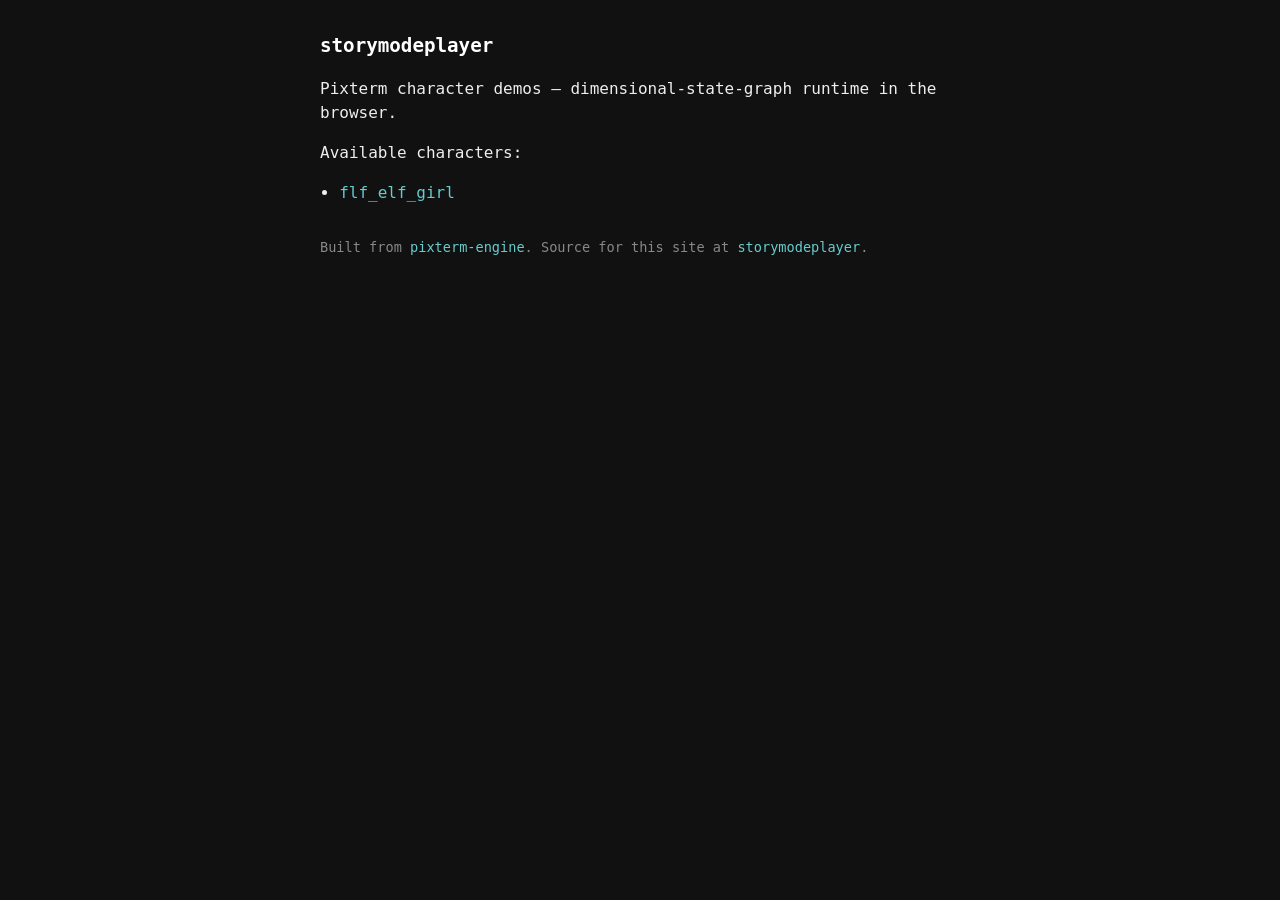
==== index.html @ c9f7f9ba "Initial deploy: flf_elf_girl character Bundle generated by `make build-standalone CHAR=flf_elf_girl`" ====
<!doctype html>
<html lang="en">
<head>
<meta charset="utf-8" />
<meta name="viewport" content="width=device-width, initial-scale=1" />
<title>storymodeplayer</title>
<style>
  body { font-family: ui-monospace, SFMono-Regular, Menlo, monospace; background: #111; color: #eee; padding: 2rem; max-width: 40rem; margin: 0 auto; line-height: 1.5; }
  h1 { font-size: 1.2rem; margin: 0 0 1rem; color: #fff; }
  a { color: #6cc; text-decoration: none; }
  a:hover { text-decoration: underline; }
  ul { padding-left: 1.2rem; }
  .meta { color: #888; font-size: 0.85rem; margin-top: 2rem; }
</style>
</head>
<body>
<h1>storymodeplayer</h1>
<p>Pixterm character demos — dimensional-state-graph runtime in the browser.</p>
<p>Available characters:</p>
<ul>
  <li><a href="./flf_elf_girl/">flf_elf_girl</a></li>
</ul>
<p class="meta">Built from <a href="https://github.com/Yuncun/pixterm-engine">pixterm-engine</a>. Source for this site at <a href="https://github.com/Yuncun/storymodeplayer">storymodeplayer</a>.</p>
</body>
</html>
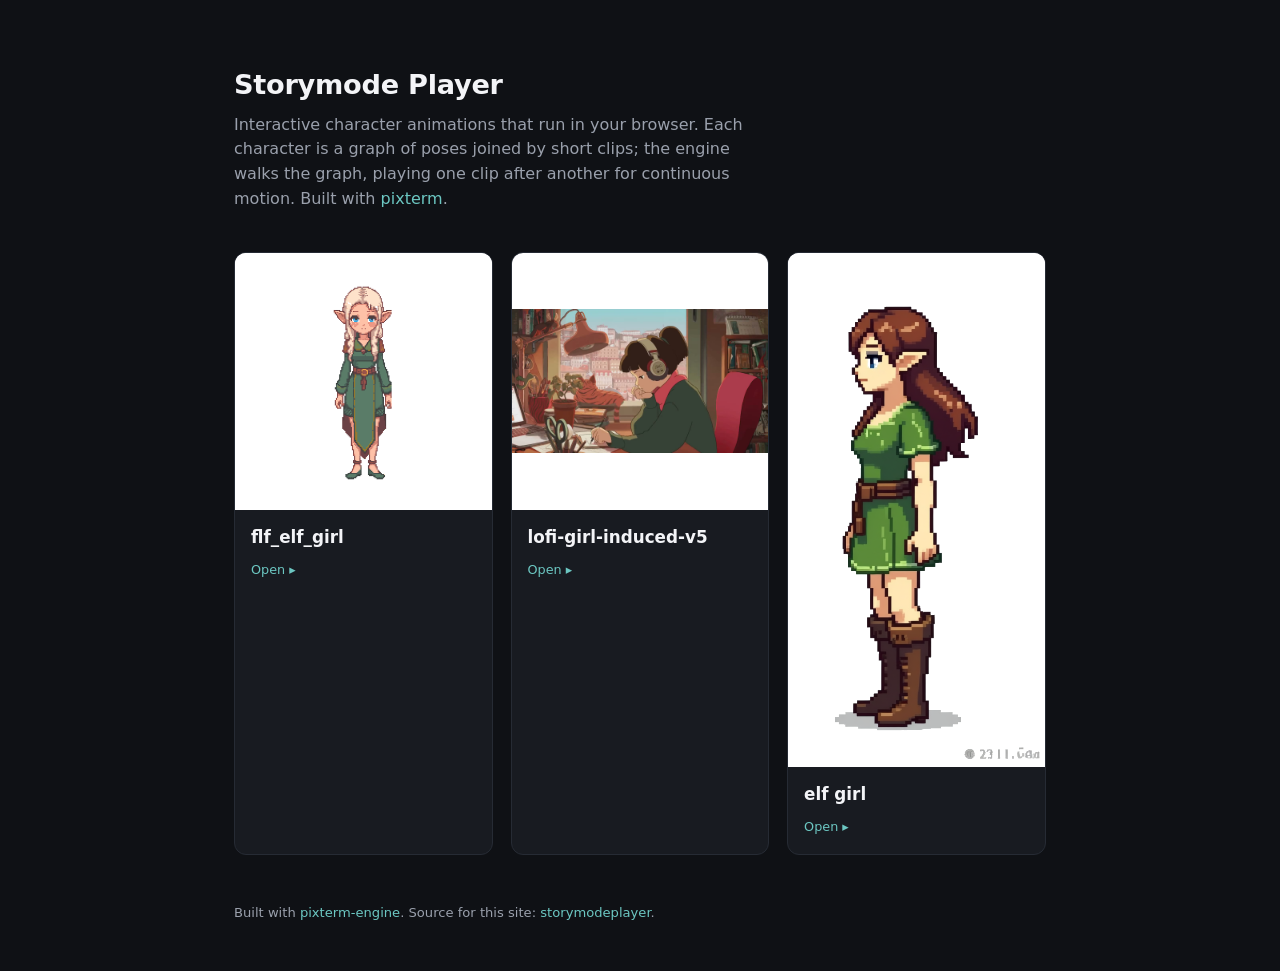
==== commit 20a61446: "deploy: refresh player (flicker fix) + add lofi-girl-induced-v5 and elf girl Rebuild every bundle fr" ====
--- a/index.html
+++ b/index.html
@@ -3,23 +3,113 @@
 <head>
 <meta charset="utf-8" />
 <meta name="viewport" content="width=device-width, initial-scale=1" />
-<title>storymodeplayer</title>
+<title>Storymode Player — pixterm character demos</title>
 <style>
-  body { font-family: ui-monospace, SFMono-Regular, Menlo, monospace; background: #111; color: #eee; padding: 2rem; max-width: 40rem; margin: 0 auto; line-height: 1.5; }
-  h1 { font-size: 1.2rem; margin: 0 0 1rem; color: #fff; }
-  a { color: #6cc; text-decoration: none; }
-  a:hover { text-decoration: underline; }
-  ul { padding-left: 1.2rem; }
-  .meta { color: #888; font-size: 0.85rem; margin-top: 2rem; }
+  :root {
+    --bg: #0f1115;
+    --fg: #f3f4f7;
+    --muted: #9aa0ac;
+    --card: #181b21;
+    --card-hover: #1f232b;
+    --border: #262b34;
+    --accent: #6cc7c2;
+  }
+  * { box-sizing: border-box; }
+  body {
+    margin: 0;
+    background: var(--bg);
+    color: var(--fg);
+    font-family: system-ui, -apple-system, "Segoe UI", sans-serif;
+    line-height: 1.55;
+  }
+  .wrap { max-width: 860px; margin: 0 auto; padding: 4rem 1.5rem 3rem; }
+  header h1 { font-size: 1.7rem; margin: 0 0 0.4rem; letter-spacing: -0.01em; }
+  header p { margin: 0; color: var(--muted); max-width: 52ch; }
+  header p a { color: var(--accent); text-decoration: none; }
+  header p a:hover { text-decoration: underline; }
+
+  .grid {
+    display: grid;
+    grid-template-columns: repeat(auto-fit, minmax(220px, 1fr));
+    gap: 1.1rem;
+    margin: 2.5rem 0 0;
+  }
+  .card {
+    display: flex;
+    flex-direction: column;
+    background: var(--card);
+    border: 1px solid var(--border);
+    border-radius: 12px;
+    overflow: hidden;
+    text-decoration: none;
+    color: inherit;
+    transition: transform 0.14s ease, background 0.14s ease, border-color 0.14s ease;
+  }
+  .card:hover {
+    transform: translateY(-3px);
+    background: var(--card-hover);
+    border-color: #343b46;
+  }
+  .thumb {
+    aspect-ratio: 1 / 1;
+    background: #fff;
+    display: flex;
+    align-items: center;
+    justify-content: center;
+  }
+  .thumb img { width: 100%; height: 100%; object-fit: contain; }
+  .body { padding: 0.9rem 1rem 1.1rem; }
+  .body h2 { font-size: 1.05rem; margin: 0 0 0.2rem; }
+  .body p { margin: 0; font-size: 0.85rem; color: var(--muted); }
+  .open { margin-top: 0.6rem; font-size: 0.8rem; color: var(--accent); }
+
+  footer { margin-top: 3rem; color: var(--muted); font-size: 0.82rem; }
+  footer a { color: var(--accent); text-decoration: none; }
+  footer a:hover { text-decoration: underline; }
 </style>
 </head>
 <body>
-<h1>storymodeplayer</h1>
-<p>Pixterm character demos — dimensional-state-graph runtime in the browser.</p>
-<p>Available characters:</p>
-<ul>
-  <li><a href="./flf_elf_girl/">flf_elf_girl</a></li>
-</ul>
-<p class="meta">Built from <a href="https://github.com/Yuncun/pixterm-engine">pixterm-engine</a>. Source for this site at <a href="https://github.com/Yuncun/storymodeplayer">storymodeplayer</a>.</p>
+<div class="wrap">
+  <header>
+    <h1>Storymode Player</h1>
+    <p>
+      Interactive character animations that run in your browser. Each character
+      is a graph of poses joined by short clips; the engine walks the graph,
+      playing one clip after another for continuous motion. Built with
+      <a href="https://github.com/Yuncun/pixterm-engine">pixterm</a>.
+    </p>
+  </header>
+
+  <div class="grid">
+    <a class="card" href="./flf_elf_girl/">
+      <div class="thumb"><img src="./flf_elf_girl/nodes/73139d20/1683a726.png" alt="flf_elf_girl" /></div>
+      <div class="body">
+        <h2>flf_elf_girl</h2>
+        <div class="open">Open ▸</div>
+      </div>
+    </a>
+
+    <a class="card" href="./lofi-girl-induced-v5/">
+      <div class="thumb"><img src="./lofi-girl-induced-v5/nodes/canon/canon_0/581bb821.png" alt="lofi-girl-induced-v5" /></div>
+      <div class="body">
+        <h2>lofi-girl-induced-v5</h2>
+        <div class="open">Open ▸</div>
+      </div>
+    </a>
+
+    <a class="card" href="./elf_girl/">
+      <div class="thumb"><img src="./elf_girl/nodes/0cf5ab6f/e9a04b44.png" alt="elf girl" /></div>
+      <div class="body">
+        <h2>elf girl</h2>
+        <div class="open">Open ▸</div>
+      </div>
+    </a>
+  </div>
+
+  <footer>
+    Built with <a href="https://github.com/Yuncun/pixterm-engine">pixterm-engine</a>.
+    Source for this site: <a href="https://github.com/Yuncun/storymodeplayer">storymodeplayer</a>.
+  </footer>
+</div>
 </body>
 </html>
